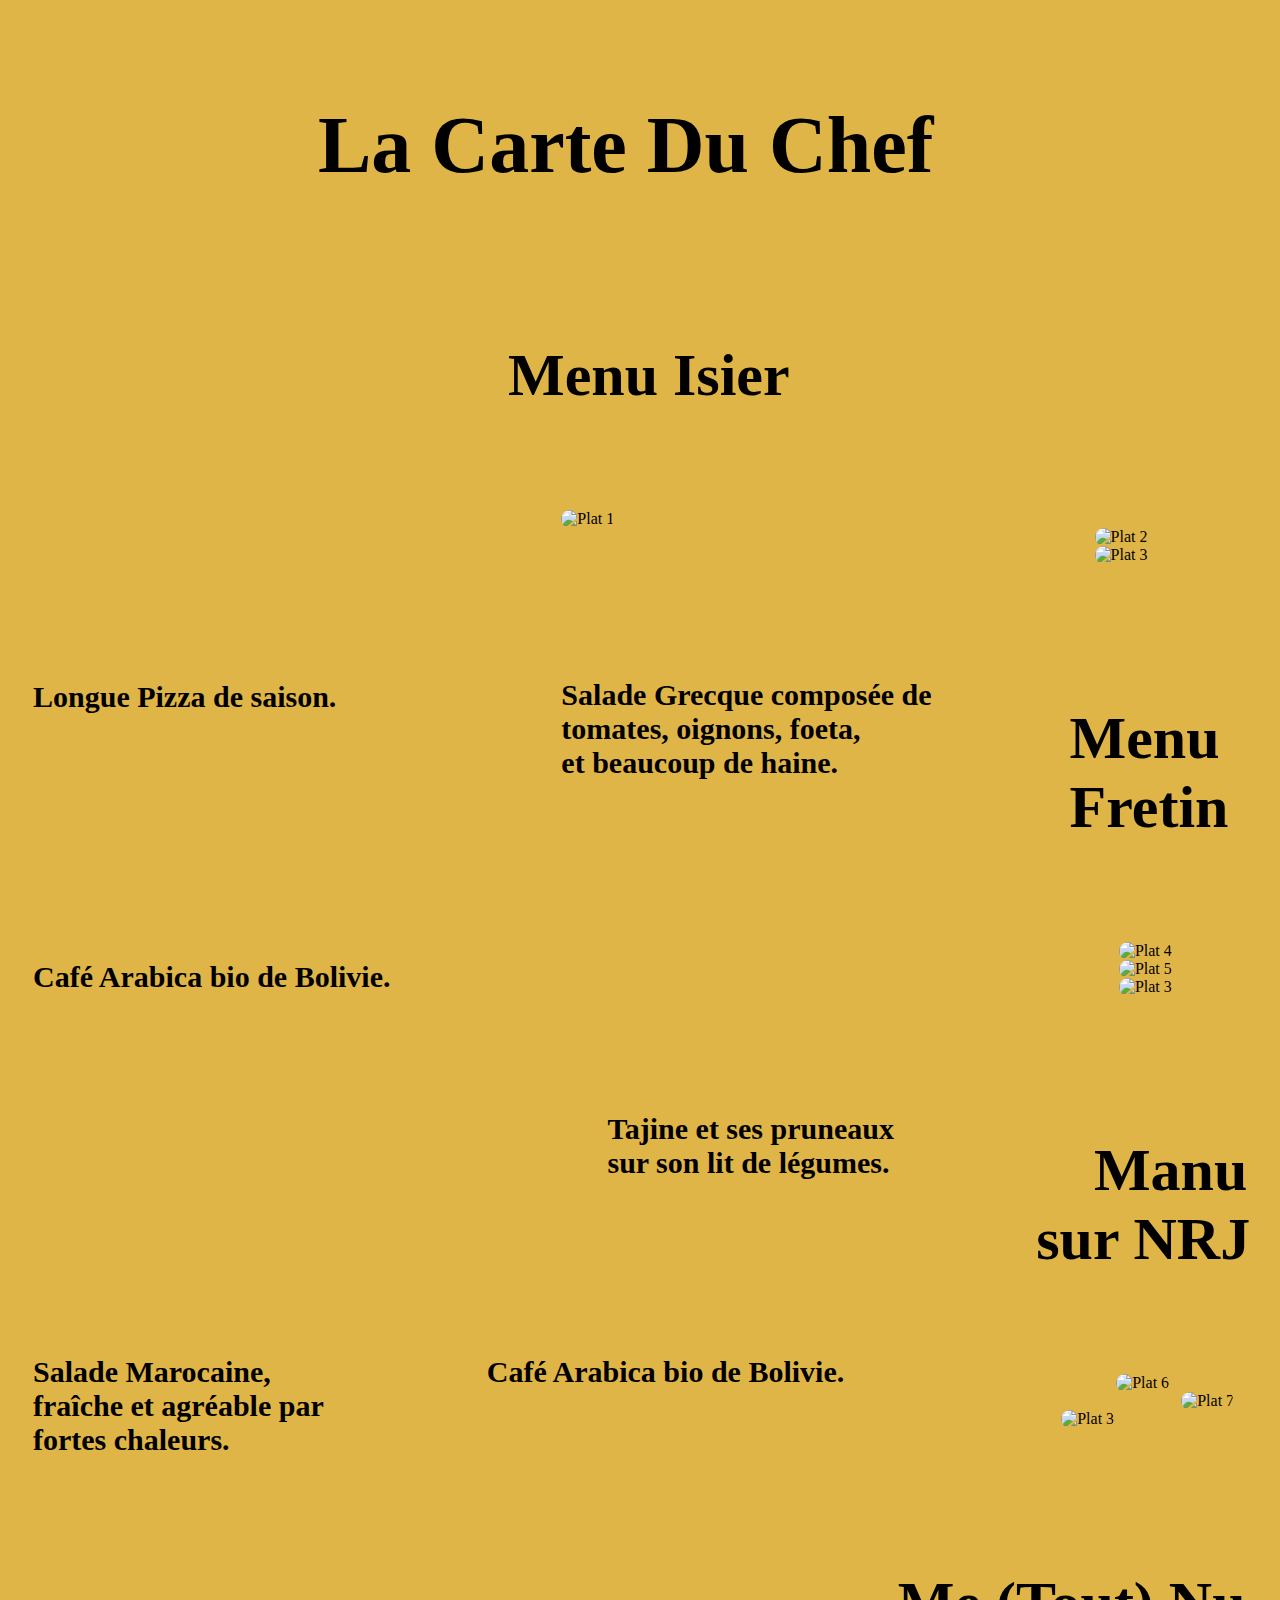
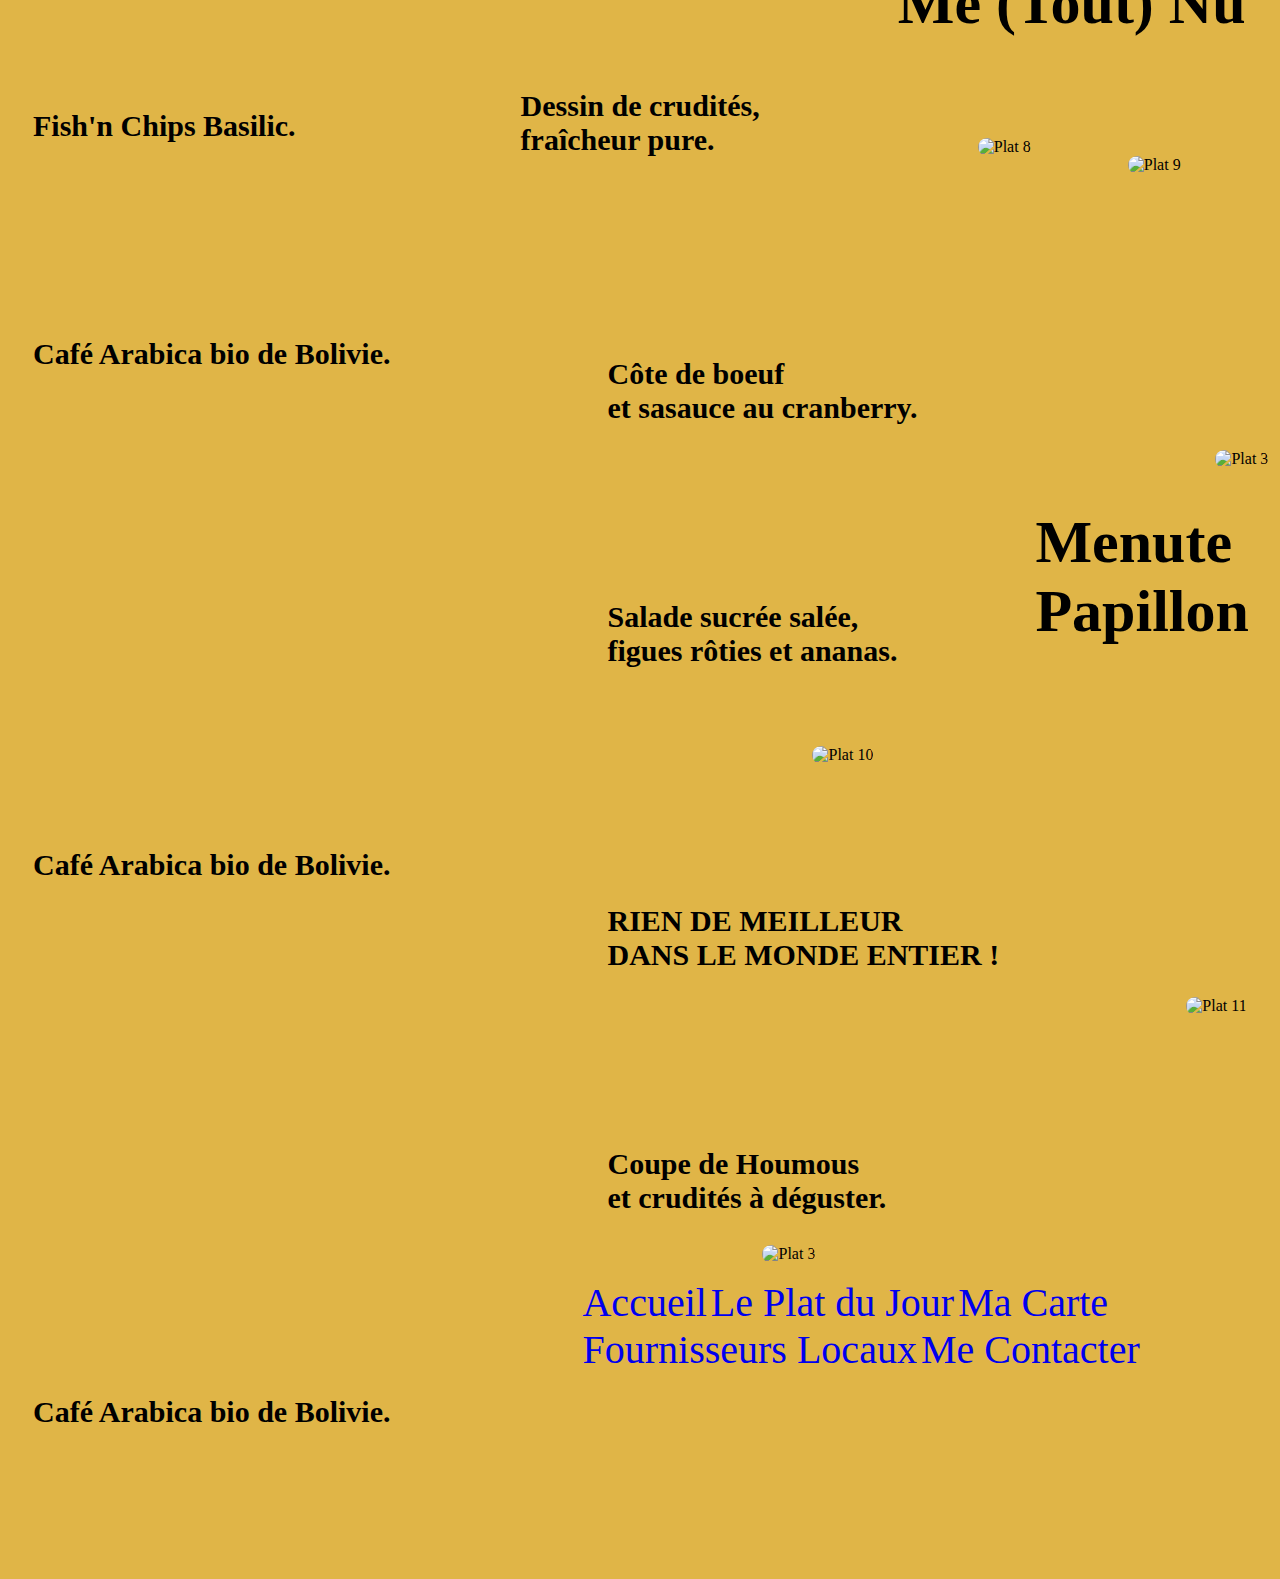
==== carte.html @ 713366ac "first commit" ====
<!DOCTYPE html>

<html class="html">
    <head>
        <title>Ma Carte</title>
        <link rel="stylesheet" type="text/css"  href="./carte.css"/>
        <h1 class="h1">La Carte Du Chef</h1>
    </head>

    <body>
        <div>
            <h1 class="menuisier">Menu Isier</h1>
            <article>
                <img class="plat1" src="banniere.png" alt="Plat 1"/>
                <h2 class="h2">Longue Pizza de saison.</h2>
            </article>
            <article>
                <img class="plat2" src="salade.jpg" alt="Plat 2"/>
                <h3 class="h3">Salade Grecque composée de</br>tomates, oignons, foeta,</br>et beaucoup de haine.</h3>
            </article>
            <article>
                <img class="plat3" src="cafe1.jpeg" alt="Plat 3"/>
                <h4 class ="h4">Café Arabica bio de Bolivie.</h4>
            </article>

        </div>

        <div>
                <h1 class="menufretin">Menu Fretin</h1>
                <article>
                    <img class="plat4" src="tajine.jpg" alt="Plat 4"/>
                    <h2 class="h21">Tajine et ses pruneaux</br>sur son lit de légumes.</h2>
                </article>
                <article>
                    <img class="plat5" src="salade2.jpg" alt="Plat 5"/>
                    <h3 class="h31">Salade Marocaine,</br>fraîche et agréable par</br>fortes chaleurs.</h3>
                </article>
                <article>
                    <img class="plat3" src="cafe1.jpeg" alt="Plat 3"/>
                    <h4 class ="h4">Café Arabica bio de Bolivie.</h4>
                </article>
    
            </div>

            <div>
                    <h1 class="menunrj">Manu sur NRJ</h1>
                    <article>
                        <img class="plat6" src="fish.jpg" alt="Plat 6"/>
                        <h2 class="h22">Fish'n Chips Basilic.</h2>
                    </article>
                    <article>
                        <img class="plat7" src="crudites.jpg" alt="Plat 7"/>
                        <h3 class="h32">Dessin de crudités,</br>fraîcheur pure.</h3>
                    </article>
                    <article>
                        <img class="plat3" src="cafe1.jpeg" alt="Plat 3"/>
                        <h4 class ="h4">Café Arabica bio de Bolivie.</h4>
                    </article>
        
                </div>

                <div>
                        <h1 class="metounu">Me (Tout) Nu</h1>
                        <article>
                            <img class="plat8" src="sucresale.jpg" alt="Plat 8"/>
                            <h2 class="h23">Côte de boeuf</br>et sasauce au cranberry.</h2>
                        </article>
                        <article>
                            <img class="plat9" src="saladesucresale.jpg" alt="Plat 9"/>
                            <h3 class="h33">Salade sucrée salée,</br>figues rôties et ananas.</h3>
                        </article>
                        <article>
                            <img class="platcafe" src="cafe1.jpeg" alt="Plat 3"/>
                            <h4 class ="h4">Café Arabica bio de Bolivie.</h4>
                        </article>
            
                    </div>

                    <div>
                            <h1 class="menute">Menute Papillon</h1>
                            <article>
                                <img class="plat13" src="truffade.jpg" alt="Plat 10"/>
                                <h2 class="h24">RIEN DE MEILLEUR</br>DANS LE MONDE ENTIER !</h2>
                            </article>
                            <article>
                                <img class="plat11" src="houmous.png" alt="Plat 11"/>
                                <h3 class="h34">Coupe de Houmous</br>et crudités à déguster.</h3>
                            </article>
                            <article>
                                <img class="platcafe" src="cafe1.jpeg" alt="Plat 3"/>
                                <h4 class ="h4">Café Arabica bio de Bolivie.</h4>
                            </article>
                
                        </div>

    </body>

<footer class="footer">
        <div class="Menu">
                <ul id="ul1">
                    <li><a class ="a1" href="./index.html">Accueil</a></li>
                    <li><a href="./pdj.html">Le Plat du Jour</a></li>
                    <li><a href="./carte.html">Ma Carte</a></li>
                    <li><a href="./fournisseur.html">Fournisseurs Locaux</a></li>
                    <li><a href="./contact.html">Me Contacter</a></li>
            </ul>
        </div>
    </footer>
</html>
---- carte.css ----
.html {
    background-color: rgb(224, 181, 71);
}

.h1 {
    font-family: "diablo";
    font-size: 80px;
    margin-left: 310px;
    margin-top: 100px;
    margin-bottom: 150px;
}

@font-face {
    font-family: "diablo";
    src: url("diablo.ttf") format("truetype");
}

.footer {
    height: 120px;
    position: bottom;
    background-image: url(gamaxy1.jpg);
    border-radius: 25px;
    font-family: "diablo";
}

li {
    display: inline;
}

.plat1 {
    height: 340px;
    margin-left: 25px;
    border-radius: 25px;
}

.menuisier {
    font-family: "diablo";
    font-size: 60px;
    margin-left: 500px;
    margin-bottom: 100px;
}

.h2 {
    font-family: "diablo";
    font-size: 30px;
    float: left;
    margin-top: 170px;
    margin-right: 200px;
    margin-left: 25px;
}

.plat2 {
    height: 340px;
    margin-left: 25px;
    border-radius: 25px;
}

.plat3 {
    height: 350px;
    width: 350px;
    margin-left: 25px;
    margin-bottom: 100px;
    border-radius: 25px;
}

.h3 {
    font-family: "diablo";
    font-size: 30px;
    margin-top: 150px;
    margin-right: 138px;
    margin-left: 25px;
    float: left;
}

.h4 {
    font-family: "diablo";
    font-size: 30px;
    margin-top: 150px;
    margin-right: 192px;
    margin-bottom: 150px;
    float: left;
    margin-left: 25px;
}

.footer a {
    text-decoration: none;
    font-size: 40px;
}

.a1:hover {
    background-color: none  ;
}

/* deuxieme menu */

.plat4 {
    height: 340px;
    margin-left: 25px;
    border-radius: 25px;
}

.menufretin {
    font-family: "diablo";
    font-size: 60px;
    margin-left: 500px;
    margin-bottom: 100px;
}

.h21 {
    font-family: "diablo";
    font-size: 30px;
    float: left;
    margin-top: 170px;
    margin-right: 200px;
    margin-left: 25px;
}

.plat5 {
    height: 340px;
    margin-left: 25px;
    border-radius: 25px;
}


.h31 {
    font-family: "diablo";
    font-size: 30px;
    margin-top: 150px;
    margin-right: 138px;
    float: left;
    margin-left: 25px;
}

/* troisième menu */


.plat6 {
    height: 340px;
    margin-left: 80px;
    border-radius: 25px;
}

.menunrj {
    font-family: "diablo";
    font-size: 60px;
    margin-left: 500px;
    margin-bottom: 100px;
}

.h22 {
    font-family: "diablo";
    font-size: 30px;
    float: left;
    margin-top: 170px;
    margin-right: 200px;
    margin-left: 25px;
}

.plat7 {
    height: 340px;
    margin-left: 145px;
    border-radius: 25px;
}


.h32 {
    font-family: "diablo";
    font-size: 30px;
    margin-top: 150px;
    margin-right: 138px;
    margin-left: 25px;
    float: left;
}

/* quatrième menu */

.plat8 {
    height: 340px;
    margin-left: 80px;
    border-radius: 25px;
}

.metounu {
    font-family: "diablo";
    font-size: 60px;
    margin-left: 500px;
    margin-bottom: 100px;
}

.h23 {
    font-family: "diablo";
    font-size: 30px;
    float: left;
    margin-top: 170px;
    margin-right: 200px;
    margin-left: 25px;
}

.plat9 {
    height: 340px;
    margin-left: 230px;
    border-radius: 25px;
}

.platcafe {
    height: 340px;
    border-radius: 25px;
    margin-left: 180px; 
}


.h33 {
    font-family: "diablo";
    font-size: 30px;
    margin-top: 150px;
    margin-right: 138px;
    margin-left: 25px;
    float: left;
}

/* cinquième menu */

.plat11 {
    height: 340px;
    margin-left: 80px;
    border-radius: 25px;
}

.menute {
    font-family: "diablo";
    font-size: 60px;
    margin-left: 500px;
    margin-bottom: 100px;
}

.h24 {
    font-family: "diablo";
    font-size: 30px;
    float: left;
    margin-top: 140px;
    margin-right: 200px;
    margin-left: 25px;
}

.plat13 {
    width: 300px;
    margin-left: 230px;
    border-radius: 25px;
}

.platcafe {
    height: 340px;
    border-radius: 25px;
    margin-left: 180px; 
}


.h34 {
    font-family: "diablo";
    font-size: 30px;
    margin-top: 150px;
    margin-right: 220px;
    margin-left: 25px;
    float: left;
}
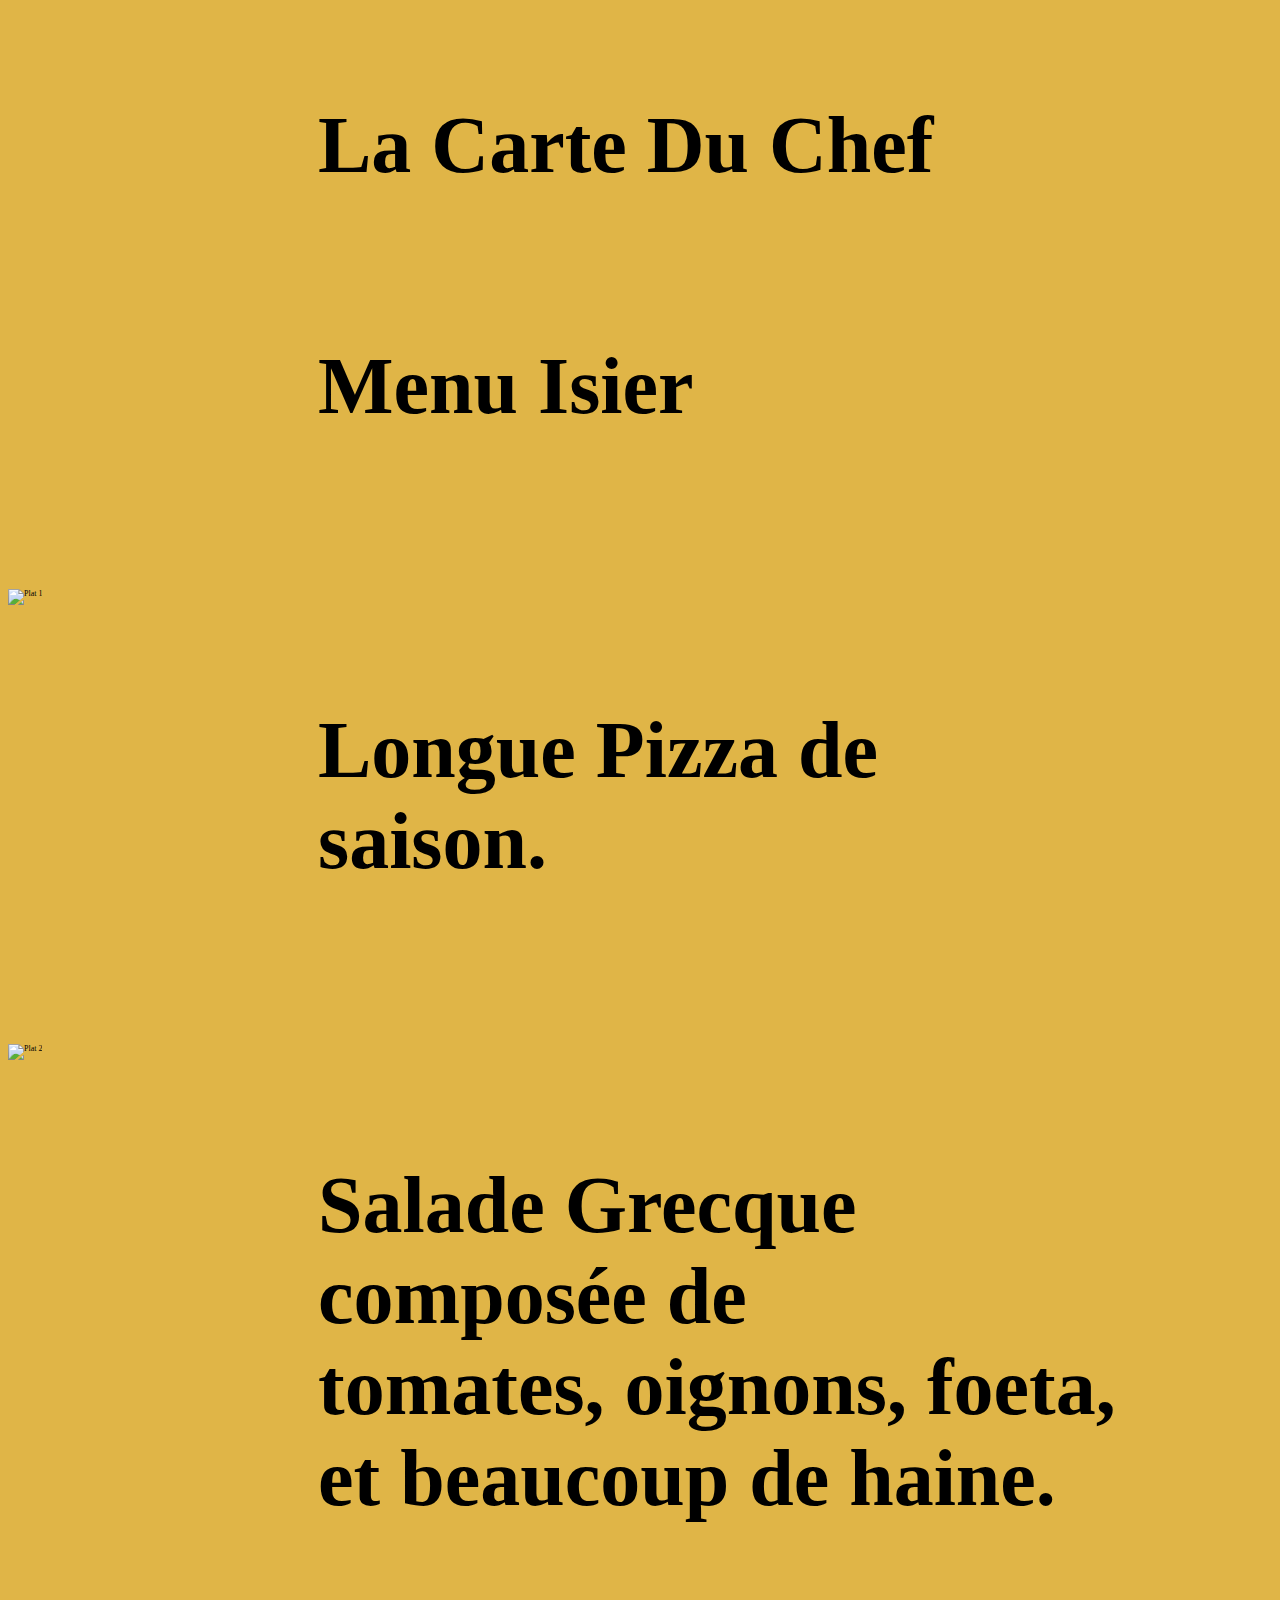
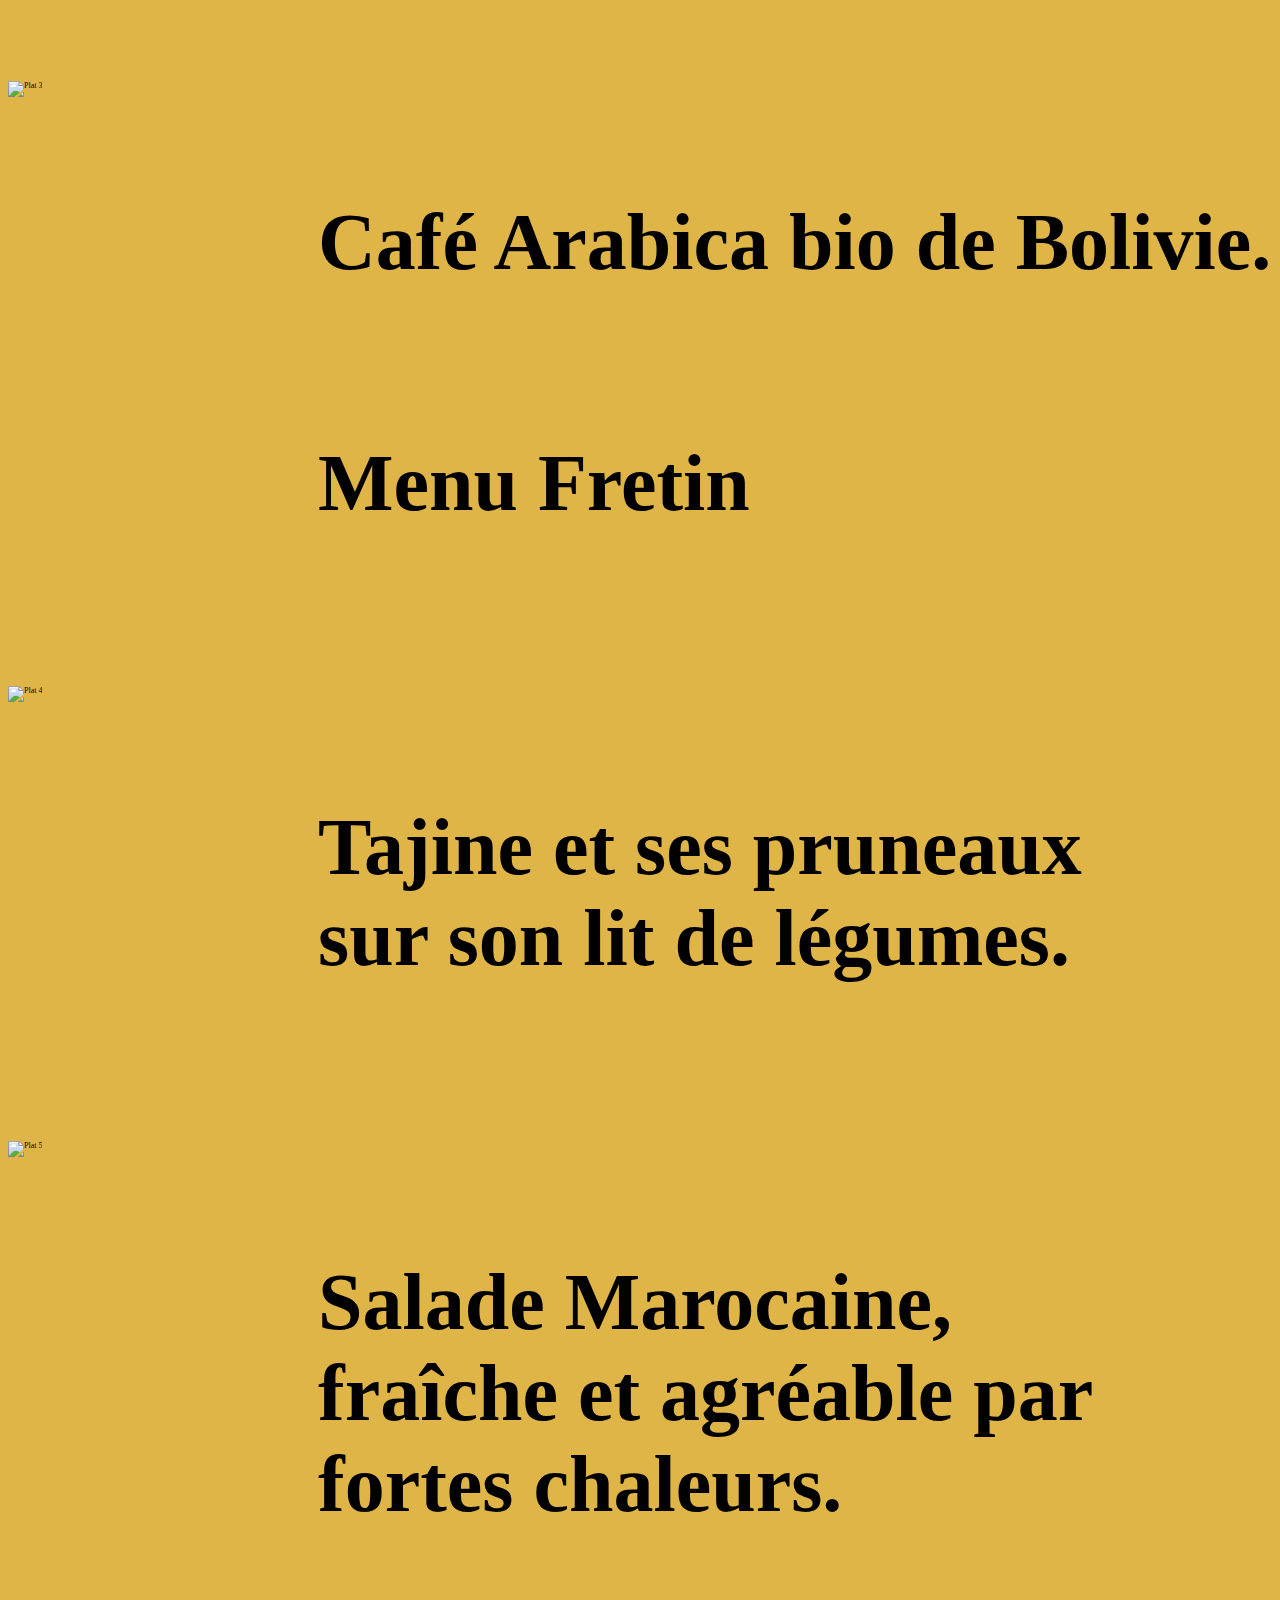
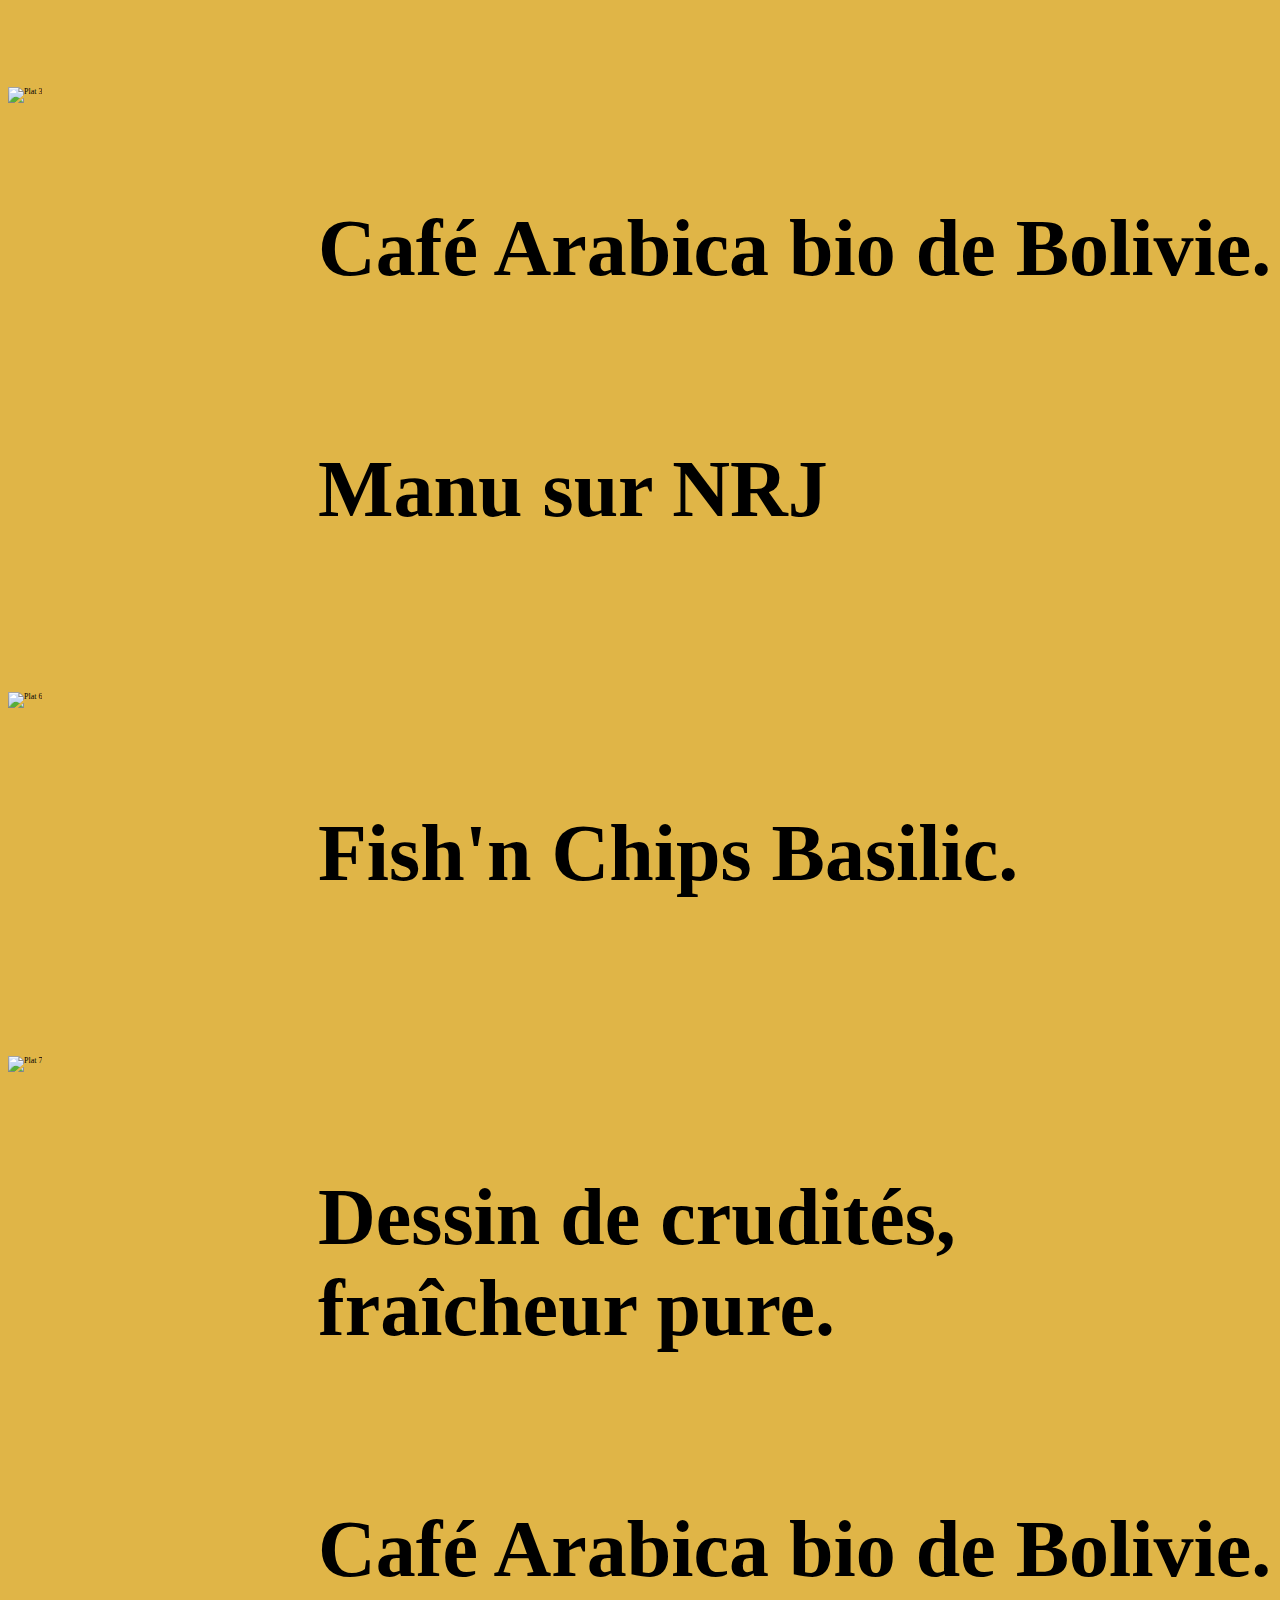
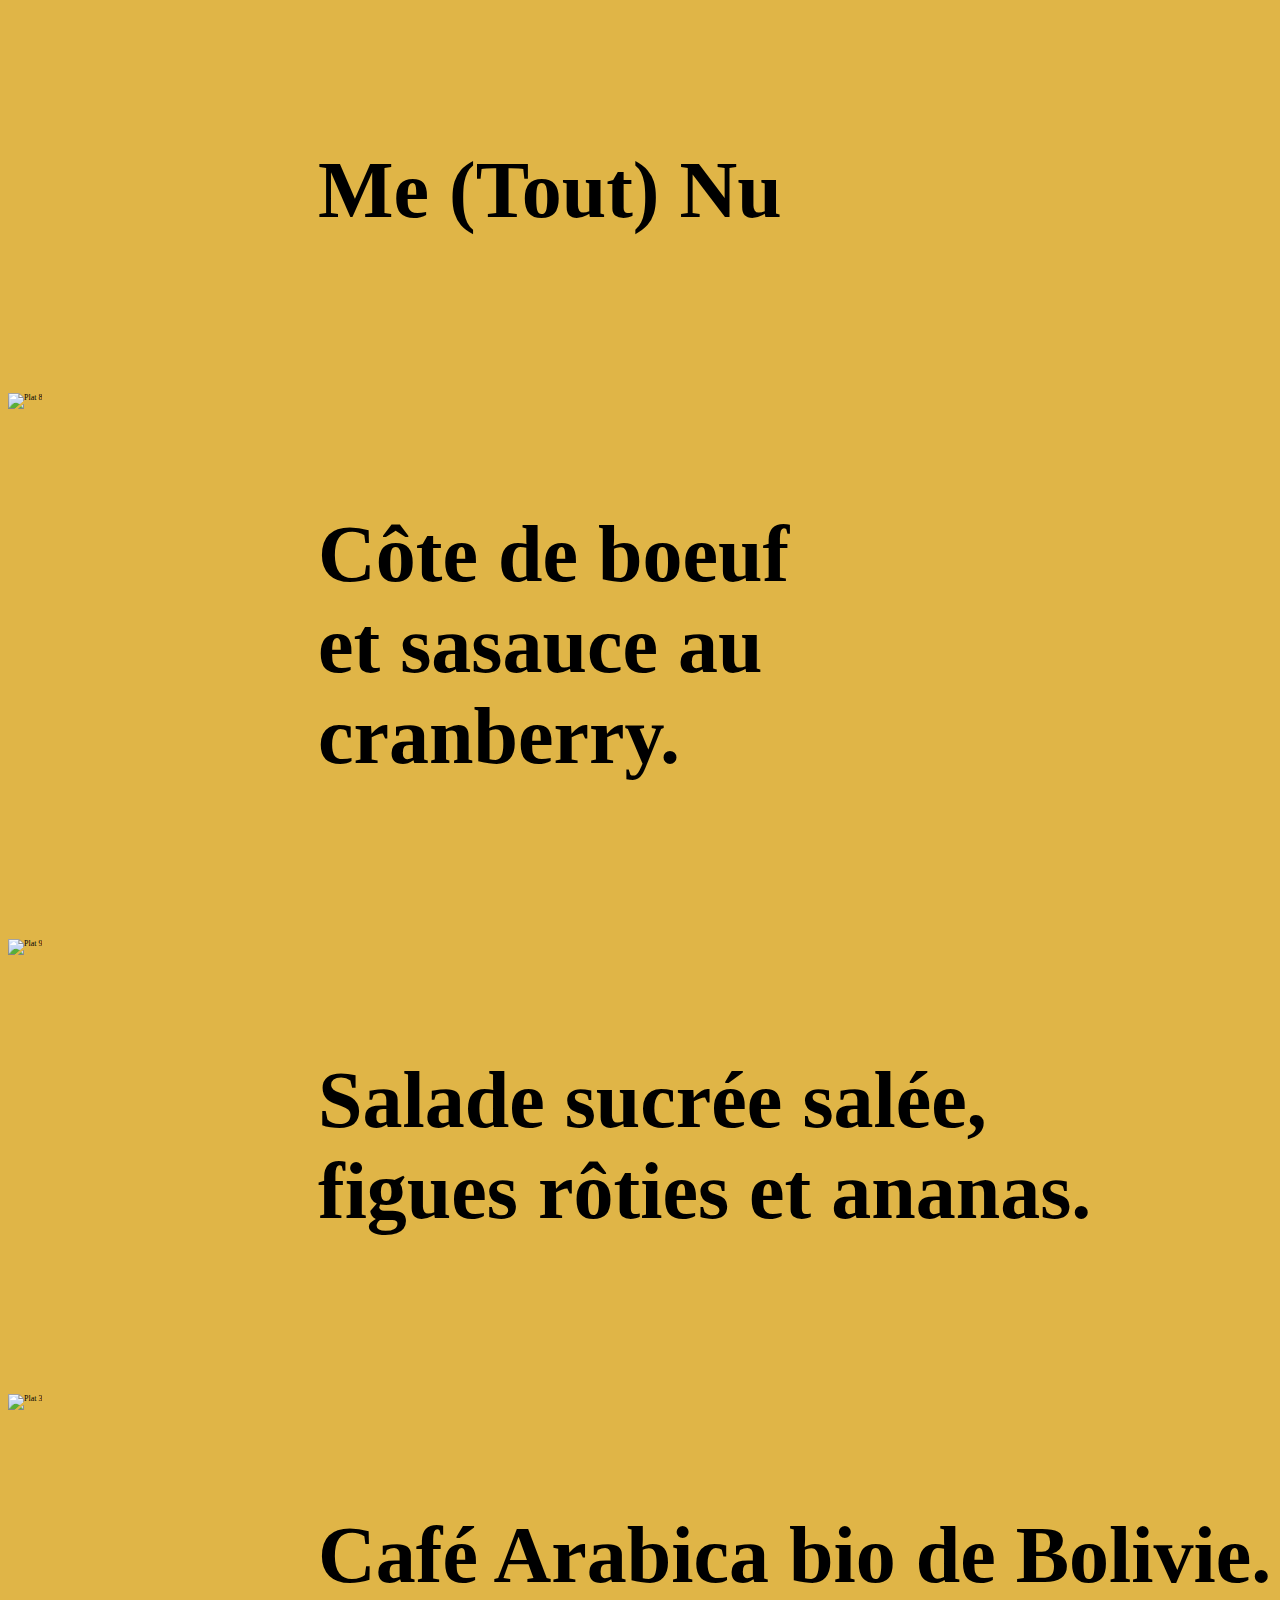
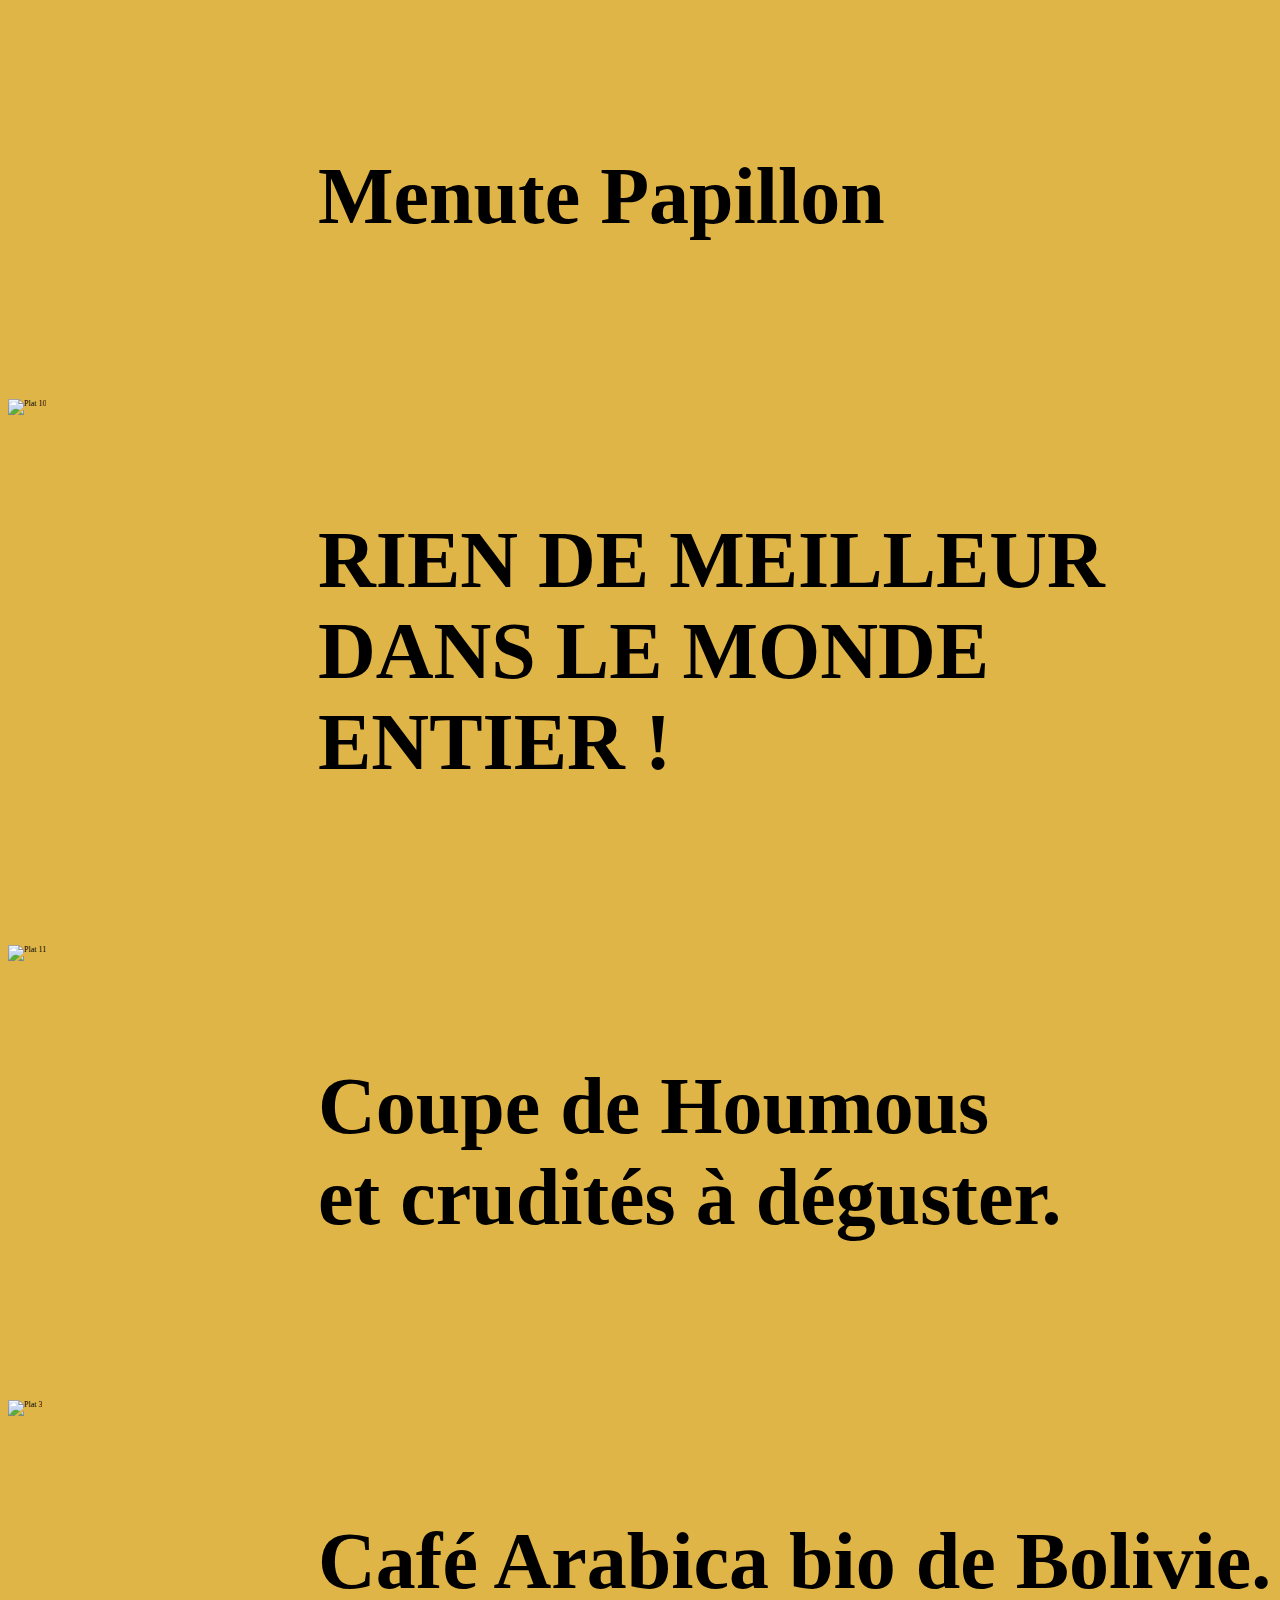
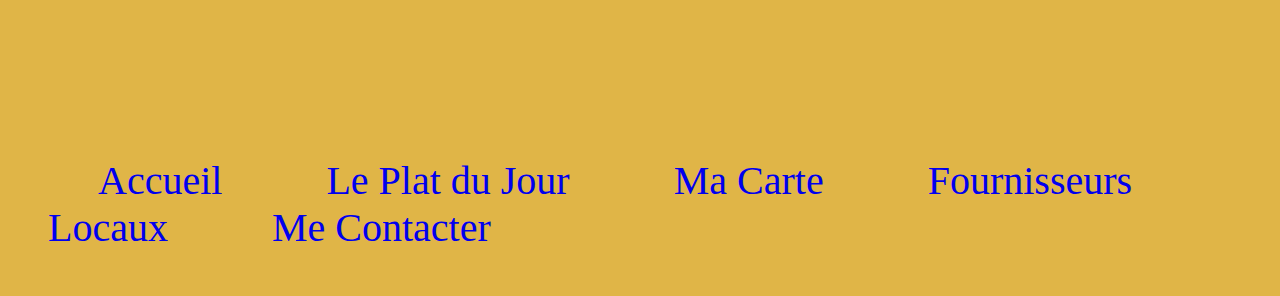
==== commit f54e177a: "Modification apportée" ====
--- a/carte.html
+++ b/carte.html
@@ -3,92 +3,93 @@
 <html class="html">
     <head>
         <title>Ma Carte</title>
+        <link rel="stylesheet" type="text/css" href="./style.css"/>
         <link rel="stylesheet" type="text/css"  href="./carte.css"/>
-        <h1 class="h1">La Carte Du Chef</h1>
+        <h1>La Carte Du Chef</h1>
     </head>
 
     <body>
         <div>
-            <h1 class="menuisier">Menu Isier</h1>
+            <h1>Menu Isier</h1>
             <article>
-                <img class="plat1" src="banniere.png" alt="Plat 1"/>
-                <h2 class="h2">Longue Pizza de saison.</h2>
+                <img src="banniere.png" alt="Plat 1"/>
+                <h2>Longue Pizza de saison.</h2>
             </article>
             <article>
-                <img class="plat2" src="salade.jpg" alt="Plat 2"/>
-                <h3 class="h3">Salade Grecque composée de</br>tomates, oignons, foeta,</br>et beaucoup de haine.</h3>
+                <img src="salade.jpg" alt="Plat 2"/>
+                <h3>Salade Grecque composée de</br>tomates, oignons, foeta,</br>et beaucoup de haine.</h3>
             </article>
             <article>
-                <img class="plat3" src="cafe1.jpeg" alt="Plat 3"/>
-                <h4 class ="h4">Café Arabica bio de Bolivie.</h4>
+                <img src="cafe1.jpeg" alt="Plat 3"/>
+                <h4>Café Arabica bio de Bolivie.</h4>
             </article>
 
         </div>
 
         <div>
-                <h1 class="menufretin">Menu Fretin</h1>
+                <h1>Menu Fretin</h1>
                 <article>
-                    <img class="plat4" src="tajine.jpg" alt="Plat 4"/>
-                    <h2 class="h21">Tajine et ses pruneaux</br>sur son lit de légumes.</h2>
+                    <img src="tajine.jpg" alt="Plat 4"/>
+                    <h2>Tajine et ses pruneaux</br>sur son lit de légumes.</h2>
                 </article>
                 <article>
-                    <img class="plat5" src="salade2.jpg" alt="Plat 5"/>
-                    <h3 class="h31">Salade Marocaine,</br>fraîche et agréable par</br>fortes chaleurs.</h3>
+                    <img src="salade2.jpg" alt="Plat 5"/>
+                    <h3>Salade Marocaine,</br>fraîche et agréable par</br>fortes chaleurs.</h3>
                 </article>
                 <article>
-                    <img class="plat3" src="cafe1.jpeg" alt="Plat 3"/>
-                    <h4 class ="h4">Café Arabica bio de Bolivie.</h4>
+                    <img src="cafe1.jpeg" alt="Plat 3"/>
+                    <h4 >Café Arabica bio de Bolivie.</h4>
                 </article>
     
             </div>
 
             <div>
-                    <h1 class="menunrj">Manu sur NRJ</h1>
+                    <h1>Manu sur NRJ</h1>
                     <article>
-                        <img class="plat6" src="fish.jpg" alt="Plat 6"/>
-                        <h2 class="h22">Fish'n Chips Basilic.</h2>
+                        <img src="fish.jpg" alt="Plat 6"/>
+                        <h2>Fish'n Chips Basilic.</h2>
                     </article>
                     <article>
-                        <img class="plat7" src="crudites.jpg" alt="Plat 7"/>
-                        <h3 class="h32">Dessin de crudités,</br>fraîcheur pure.</h3>
+                        <img src="crudites.jpg" alt="Plat 7"/>
+                        <h3>Dessin de crudités,</br>fraîcheur pure.</h3>
                     </article>
                     <article>
-                        <img class="plat3" src="cafe1.jpeg" alt="Plat 3"/>
-                        <h4 class ="h4">Café Arabica bio de Bolivie.</h4>
+                        <imgsrc="cafe1.jpeg" alt="Plat 3"/>
+                        <h4>Café Arabica bio de Bolivie.</h4>
                     </article>
         
                 </div>
 
                 <div>
-                        <h1 class="metounu">Me (Tout) Nu</h1>
+                        <h1>Me (Tout) Nu</h1>
                         <article>
-                            <img class="plat8" src="sucresale.jpg" alt="Plat 8"/>
-                            <h2 class="h23">Côte de boeuf</br>et sasauce au cranberry.</h2>
+                            <img src="sucresale.jpg" alt="Plat 8"/>
+                            <h2>Côte de boeuf</br>et sasauce au cranberry.</h2>
                         </article>
                         <article>
-                            <img class="plat9" src="saladesucresale.jpg" alt="Plat 9"/>
-                            <h3 class="h33">Salade sucrée salée,</br>figues rôties et ananas.</h3>
+                            <img src="saladesucresale.jpg" alt="Plat 9"/>
+                            <h3>Salade sucrée salée,</br>figues rôties et ananas.</h3>
                         </article>
                         <article>
-                            <img class="platcafe" src="cafe1.jpeg" alt="Plat 3"/>
-                            <h4 class ="h4">Café Arabica bio de Bolivie.</h4>
+                            <img src="cafe1.jpeg" alt="Plat 3"/>
+                            <h4>Café Arabica bio de Bolivie.</h4>
                         </article>
             
                     </div>
 
                     <div>
-                            <h1 class="menute">Menute Papillon</h1>
+                            <h1>Menute Papillon</h1>
                             <article>
-                                <img class="plat13" src="truffade.jpg" alt="Plat 10"/>
-                                <h2 class="h24">RIEN DE MEILLEUR</br>DANS LE MONDE ENTIER !</h2>
+                                <img src="truffade.jpg" alt="Plat 10"/>
+                                <h2>RIEN DE MEILLEUR</br>DANS LE MONDE ENTIER !</h2>
                             </article>
                             <article>
-                                <img class="plat11" src="houmous.png" alt="Plat 11"/>
-                                <h3 class="h34">Coupe de Houmous</br>et crudités à déguster.</h3>
+                                <img src="houmous.png" alt="Plat 11"/>
+                                <h3>Coupe de Houmous</br>et crudités à déguster.</h3>
                             </article>
                             <article>
-                                <img class="platcafe" src="cafe1.jpeg" alt="Plat 3"/>
-                                <h4 class ="h4">Café Arabica bio de Bolivie.</h4>
+                                <img src="cafe1.jpeg" alt="Plat 3"/>
+                                <h4>Café Arabica bio de Bolivie.</h4>
                             </article>
                 
                         </div>
@@ -96,7 +97,7 @@
     </body>
 
 <footer class="footer">
-        <div class="Menu">
+        <div>
                 <ul id="ul1">
                     <li><a class ="a1" href="./index.html">Accueil</a></li>
                     <li><a href="./pdj.html">Le Plat du Jour</a></li>
--- a/style.css
+++ b/style.css
@@ -0,0 +1,105 @@
+.html {
+    margin: auto;
+    flex-direction: column;
+    font-family: 'Times New Roman', Times, serif;
+}
+
+.Menu {
+    position: fixed;
+    background-image: url(gamaxy1.jpg);
+    border-radius: 25px;  
+    margin: auto;
+    font-family: 'Times New Roman', Times, serif;
+}
+
+
+li {
+    font-size: 24px;
+    display: inline;
+    padding: 50px;
+}
+
+.bio {
+    font-family: 'Times New Roman', Times, serif;
+    font-size: 48px;
+    margin: auto;
+}
+
+.sec {
+    flex: wrap;
+}
+
+#divin {
+    font-size: 16px;
+    margin-top: 250px;
+    font-family: "diablo";
+}
+
+#img1 {
+  width: 80%;
+  padding: 10%;
+}
+
+#para {
+    margin: auto;
+    font-size: 24px;
+    margin-left: 14px;
+    margin-right: 100px;
+    font-family: 'Times New Roman', Times, serif;
+}
+
+#img2 {
+   width: 80%;
+   padding: 10%;
+}    
+
+#img3 {
+    width: 80%;
+    padding: 10%
+}
+
+p {
+    font-family: cursive;
+    font-size: 45px;
+    font-style: italic;
+    margin: auto;
+}
+
+h2 {
+    margin-top: 150px;
+    margin-right: 160px;
+    font-size: 24px;
+}
+
+h3 {
+    font-size: 24px;
+    margin-top: 150px;
+    margin-right: 107px;
+}
+
+.Menu a {
+    text-decoration: none;
+    font-size: 40px;
+    color: rgba(38, 179, 125, 0.788);
+}
+
+.a1:hover {
+    background-color: lightgray;
+}
+
+.a2:hover {
+    background-color: lightgray;
+}
+
+.a3:hover {
+    background-color: lightgray;
+}
+
+.a4:hover {
+    background-color: lightgray;
+}
+
+.a5:hover {
+    background-color: lightgray;
+}
+
--- a/carte.css
+++ b/carte.css
@@ -2,12 +2,17 @@
     background-color: rgb(224, 181, 71);
 }
 
-.h1 {
-    font-family: "diablo";
+h1, h2, h3, h4 {
+    font-family: serif;
     font-size: 80px;
     margin-left: 310px;
     margin-top: 100px;
     margin-bottom: 150px;
+}
+
+img {
+    font-size: 50%;
+    margin: auto;
 }
 
 @font-face {
@@ -20,67 +25,14 @@
     position: bottom;
     background-image: url(gamaxy1.jpg);
     border-radius: 25px;
-    font-family: "diablo";
+    font-family: serif;
 }
 
 li {
     display: inline;
 }
 
-.plat1 {
-    height: 340px;
-    margin-left: 25px;
-    border-radius: 25px;
-}
 
-.menuisier {
-    font-family: "diablo";
-    font-size: 60px;
-    margin-left: 500px;
-    margin-bottom: 100px;
-}
-
-.h2 {
-    font-family: "diablo";
-    font-size: 30px;
-    float: left;
-    margin-top: 170px;
-    margin-right: 200px;
-    margin-left: 25px;
-}
-
-.plat2 {
-    height: 340px;
-    margin-left: 25px;
-    border-radius: 25px;
-}
-
-.plat3 {
-    height: 350px;
-    width: 350px;
-    margin-left: 25px;
-    margin-bottom: 100px;
-    border-radius: 25px;
-}
-
-.h3 {
-    font-family: "diablo";
-    font-size: 30px;
-    margin-top: 150px;
-    margin-right: 138px;
-    margin-left: 25px;
-    float: left;
-}
-
-.h4 {
-    font-family: "diablo";
-    font-size: 30px;
-    margin-top: 150px;
-    margin-right: 192px;
-    margin-bottom: 150px;
-    float: left;
-    margin-left: 25px;
-}
 
 .footer a {
     text-decoration: none;
@@ -90,176 +42,3 @@
 .a1:hover {
     background-color: none  ;
 }
-
-/* deuxieme menu */
-
-.plat4 {
-    height: 340px;
-    margin-left: 25px;
-    border-radius: 25px;
-}
-
-.menufretin {
-    font-family: "diablo";
-    font-size: 60px;
-    margin-left: 500px;
-    margin-bottom: 100px;
-}
-
-.h21 {
-    font-family: "diablo";
-    font-size: 30px;
-    float: left;
-    margin-top: 170px;
-    margin-right: 200px;
-    margin-left: 25px;
-}
-
-.plat5 {
-    height: 340px;
-    margin-left: 25px;
-    border-radius: 25px;
-}
-
-
-.h31 {
-    font-family: "diablo";
-    font-size: 30px;
-    margin-top: 150px;
-    margin-right: 138px;
-    float: left;
-    margin-left: 25px;
-}
-
-/* troisième menu */
-
-
-.plat6 {
-    height: 340px;
-    margin-left: 80px;
-    border-radius: 25px;
-}
-
-.menunrj {
-    font-family: "diablo";
-    font-size: 60px;
-    margin-left: 500px;
-    margin-bottom: 100px;
-}
-
-.h22 {
-    font-family: "diablo";
-    font-size: 30px;
-    float: left;
-    margin-top: 170px;
-    margin-right: 200px;
-    margin-left: 25px;
-}
-
-.plat7 {
-    height: 340px;
-    margin-left: 145px;
-    border-radius: 25px;
-}
-
-
-.h32 {
-    font-family: "diablo";
-    font-size: 30px;
-    margin-top: 150px;
-    margin-right: 138px;
-    margin-left: 25px;
-    float: left;
-}
-
-/* quatrième menu */
-
-.plat8 {
-    height: 340px;
-    margin-left: 80px;
-    border-radius: 25px;
-}
-
-.metounu {
-    font-family: "diablo";
-    font-size: 60px;
-    margin-left: 500px;
-    margin-bottom: 100px;
-}
-
-.h23 {
-    font-family: "diablo";
-    font-size: 30px;
-    float: left;
-    margin-top: 170px;
-    margin-right: 200px;
-    margin-left: 25px;
-}
-
-.plat9 {
-    height: 340px;
-    margin-left: 230px;
-    border-radius: 25px;
-}
-
-.platcafe {
-    height: 340px;
-    border-radius: 25px;
-    margin-left: 180px; 
-}
-
-
-.h33 {
-    font-family: "diablo";
-    font-size: 30px;
-    margin-top: 150px;
-    margin-right: 138px;
-    margin-left: 25px;
-    float: left;
-}
-
-/* cinquième menu */
-
-.plat11 {
-    height: 340px;
-    margin-left: 80px;
-    border-radius: 25px;
-}
-
-.menute {
-    font-family: "diablo";
-    font-size: 60px;
-    margin-left: 500px;
-    margin-bottom: 100px;
-}
-
-.h24 {
-    font-family: "diablo";
-    font-size: 30px;
-    float: left;
-    margin-top: 140px;
-    margin-right: 200px;
-    margin-left: 25px;
-}
-
-.plat13 {
-    width: 300px;
-    margin-left: 230px;
-    border-radius: 25px;
-}
-
-.platcafe {
-    height: 340px;
-    border-radius: 25px;
-    margin-left: 180px; 
-}
-
-
-.h34 {
-    font-family: "diablo";
-    font-size: 30px;
-    margin-top: 150px;
-    margin-right: 220px;
-    margin-left: 25px;
-    float: left;
-}